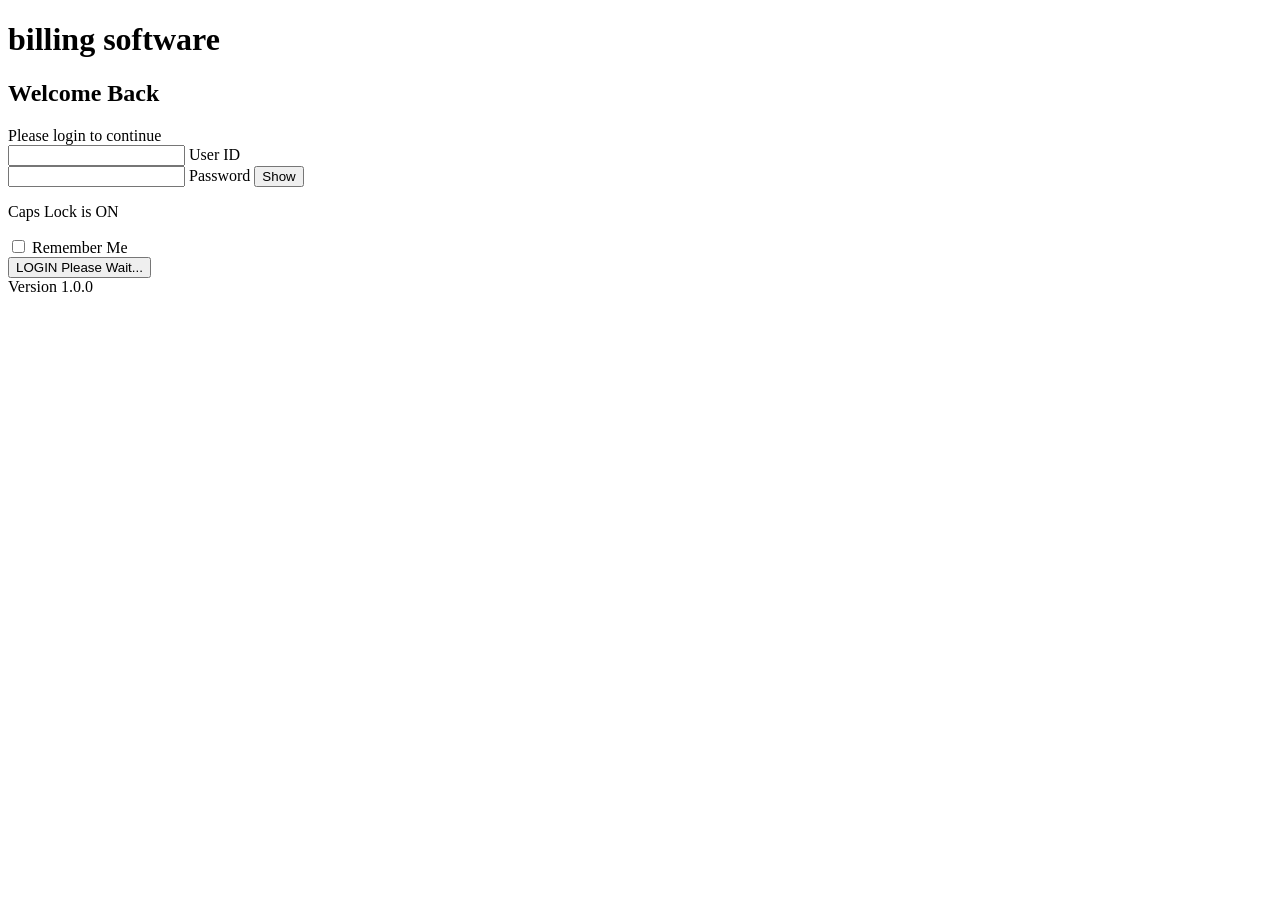
==== login pages/index.html @ ea9a7a9c "Update project" ====
<!DOCTYPE html>
<html lang="en">
<head>

    <meta charset="UTF-8">
    <meta name="viewport" content="width=device-width, initial-scale=1.0">
    
    <title>billing software</title>
    
    <link rel="stylesheet" href="login.css">

</head>
<body>
        
    <div class="background"></div>
    
    <div class="login-card">
        
        <div class="logo">
        <h1>billing software</h1>

        <!--    <p>PRODUCT MANAGER</p> -->

        </div>
        <h2>Welcome Back</h2>
        <span class="subtitle">Please login to continue</span>

        <!-- USER ID -->

        <div class="input-box">
            <input type="text" id="userid" required>
            <label>User ID</label>
        </div>

        <!-- PASSWORD -->

        <div class="input-box password-box">
            <input type="password" id="password" required>
            <label>Password</label>
            <button type="button" class="show-btn" id="showPassword">
                Show
            </button>
        </div>

        <!-- CAPS LOCK -->

        <p id="capsWarning" class="warning">
            Caps Lock is ON
        </p>

        <!-- REMEMBER ME -->

        <div class="remember">
            <label>
                <input type="checkbox">
                Remember Me
            </label>
        </div>

        <!-- LOGIN -->

        <button class="login-btn" id="loginBtn">
            <span id="loginText">
                LOGIN
            </span>

            <span id="loading" class="hidden">
                Please Wait...
            </span>
        </button>

        <div class="version">
            Version 1.0.0
        </div>
    </div>

    <script src="login.js"></script>

</body>
</html>
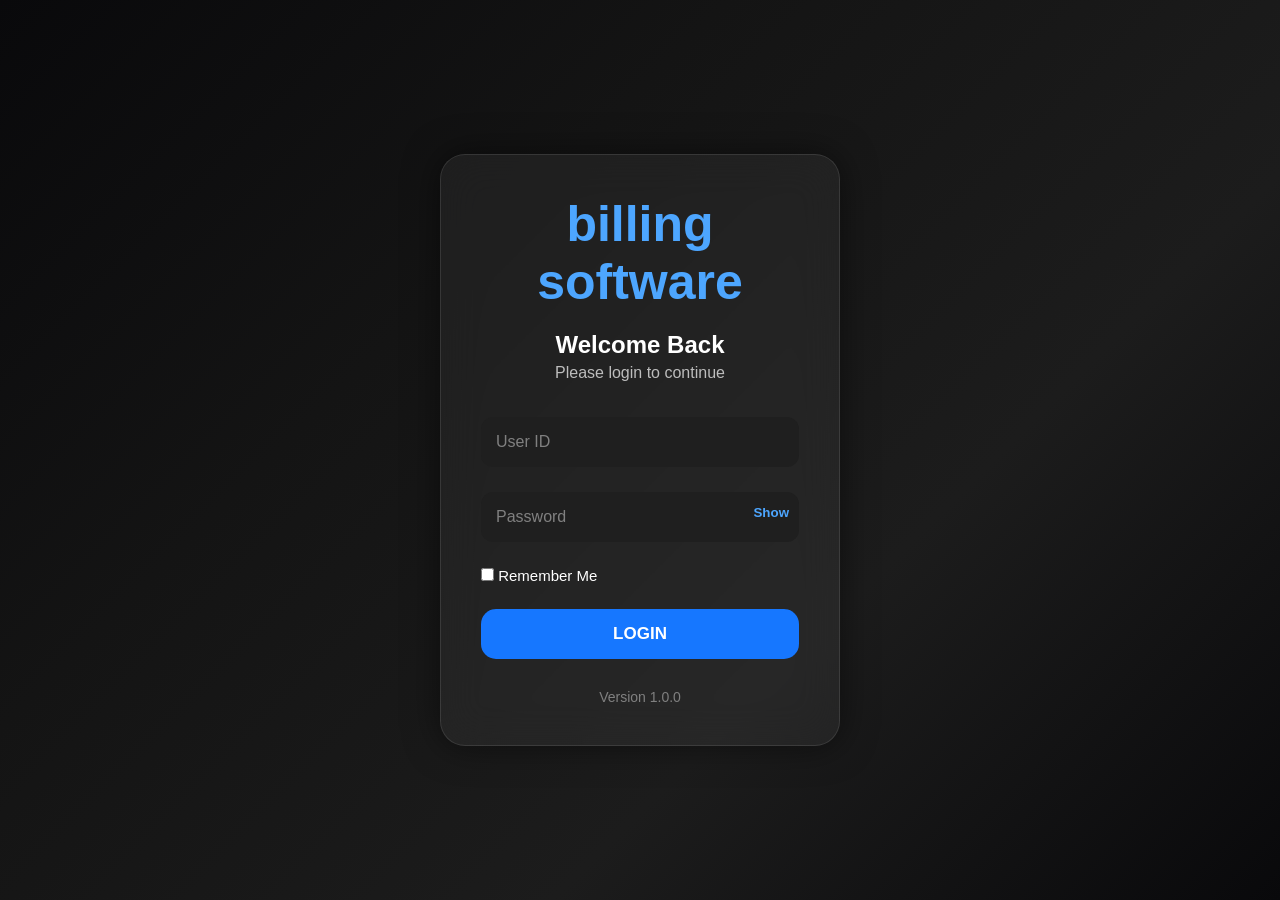
==== commit db90b582: "Update project" ====
--- a/login pages/index.html
+++ b/login pages/index.html
@@ -7,7 +7,7 @@
     
     <title>billing software</title>
     
-    <link rel="stylesheet" href="login.css">
+    <link rel="stylesheet" href="/login pages/index.css">
 
 </head>
 <body>
@@ -74,7 +74,7 @@
         </div>
     </div>
 
-    <script src="login.js"></script>
+    <script src="/login pages/index.js"></script>
 
 </body>
 </html>
--- a/login pages/index.css
+++ b/login pages/index.css
@@ -0,0 +1,338 @@
+*{
+    margin:0;
+    padding:0;
+    box-sizing:border-box;
+}
+
+
+body{
+
+    height:100vh;
+
+    font-family:Segoe UI,sans-serif;
+
+    display:flex;
+    justify-content:center;
+    align-items:center;
+
+    background:#09090b;
+
+    overflow:hidden;
+
+}
+
+
+.background{
+
+    position:absolute;
+
+    width:100%;
+    height:100%;
+
+    background:
+
+    linear-gradient(
+    135deg,
+    #09090b,
+    #141414,
+    #1c1c1c,
+    #09090b);
+
+    animation:bgAnimation 8s infinite alternate;
+
+}
+
+
+@keyframes bgAnimation{
+
+    from{
+        filter:brightness(100%);
+    }
+
+    to{
+        filter:brightness(130%);
+    }
+
+}
+
+
+.login-card{
+
+    width:400px;
+
+    padding:40px;
+
+    border-radius:25px;
+
+    background:
+    rgba(255,255,255,0.05);
+
+    backdrop-filter:blur(20px);
+
+    border:1px solid rgba(255,255,255,0.1);
+
+    box-shadow:
+    0px 0px 35px rgba(0,0,0,0.5);
+
+    color:white;
+
+    z-index:5;
+
+    animation:card 1s ease;
+
+}
+
+
+@keyframes card{
+
+    from{
+
+        opacity:0;
+        transform:translateY(40px);
+
+    }
+
+    to{
+
+        opacity:1;
+        transform:translateY(0px);
+
+    }
+
+}
+
+
+.logo{
+
+    text-align:center;
+    margin-bottom:20px;
+
+}
+
+
+.logo h1{
+
+    font-size:50px;
+    color:#4da6ff;
+
+}
+
+
+.logo p{
+
+    letter-spacing:4px;
+    font-size:14px;
+
+}
+
+
+h2{
+
+    text-align:center;
+    margin-bottom:5px;
+
+}
+
+
+.subtitle{
+
+    display:block;
+    text-align:center;
+    color:#bdbdbd;
+    margin-bottom:35px;
+
+}
+
+
+.input-box{
+
+    position:relative;
+    margin-bottom:25px;
+
+}
+
+
+.input-box input{
+
+    width:100%;
+    padding:16px;
+
+    border:none;
+    outline:none;
+
+    border-radius:12px;
+
+    background:#1f1f1f;
+
+    color:white;
+
+    font-size:16px;
+
+    transition:.3s;
+
+}
+
+
+.input-box input:focus{
+
+    box-shadow:
+    0px 0px 15px
+    rgba(77,166,255,.4);
+
+}
+
+
+.input-box label{
+
+    position:absolute;
+
+    left:15px;
+    top:16px;
+
+    color:gray;
+
+    pointer-events:none;
+
+    transition:.3s;
+
+}
+
+
+.input-box input:focus~label,
+.input-box input:valid~label{
+
+    top:-10px;
+
+    left:10px;
+
+    background:#09090b;
+
+    padding:2px 8px;
+
+    color:#4da6ff;
+
+    font-size:13px;
+
+}
+
+
+.password-box{
+
+    position:relative;
+
+}
+
+
+.show-btn{
+
+    position:absolute;
+
+    right:10px;
+    top:13px;
+
+    border:none;
+
+    background:none;
+
+    color:#4da6ff;
+
+    cursor:pointer;
+
+    font-weight:bold;
+
+}
+
+
+.warning{
+
+    color:#ff6b6b;
+
+    display:none;
+
+    margin-bottom:15px;
+
+    font-size:14px;
+
+}
+
+
+.remember{
+
+    margin-bottom:25px;
+    font-size:15px;
+
+}
+
+
+.login-btn{
+
+    width:100%;
+    padding:15px;
+
+    border:none;
+
+    border-radius:15px;
+
+    background:#1677ff;
+
+    color:white;
+
+    cursor:pointer;
+
+    font-size:17px;
+
+    font-weight:bold;
+
+    transition:.3s;
+
+}
+
+
+.login-btn:hover{
+
+    transform:translateY(-2px);
+
+    box-shadow:
+    0px 0px 25px
+    rgba(22,119,255,.4);
+
+}
+
+
+.hidden{
+
+    display:none;
+
+}
+
+
+.forgot{
+
+    margin-top:25px;
+    text-align:center;
+    cursor:pointer;
+    color:#c8c8c8;
+
+}
+
+
+.version{
+
+    text-align:center;
+    margin-top:30px;
+    color:gray;
+    font-size:14px;
+
+}
+
+
+@media(max-width:500px){
+
+.login-card{
+
+    width:90%;
+    padding:30px;
+
+}
+
+}
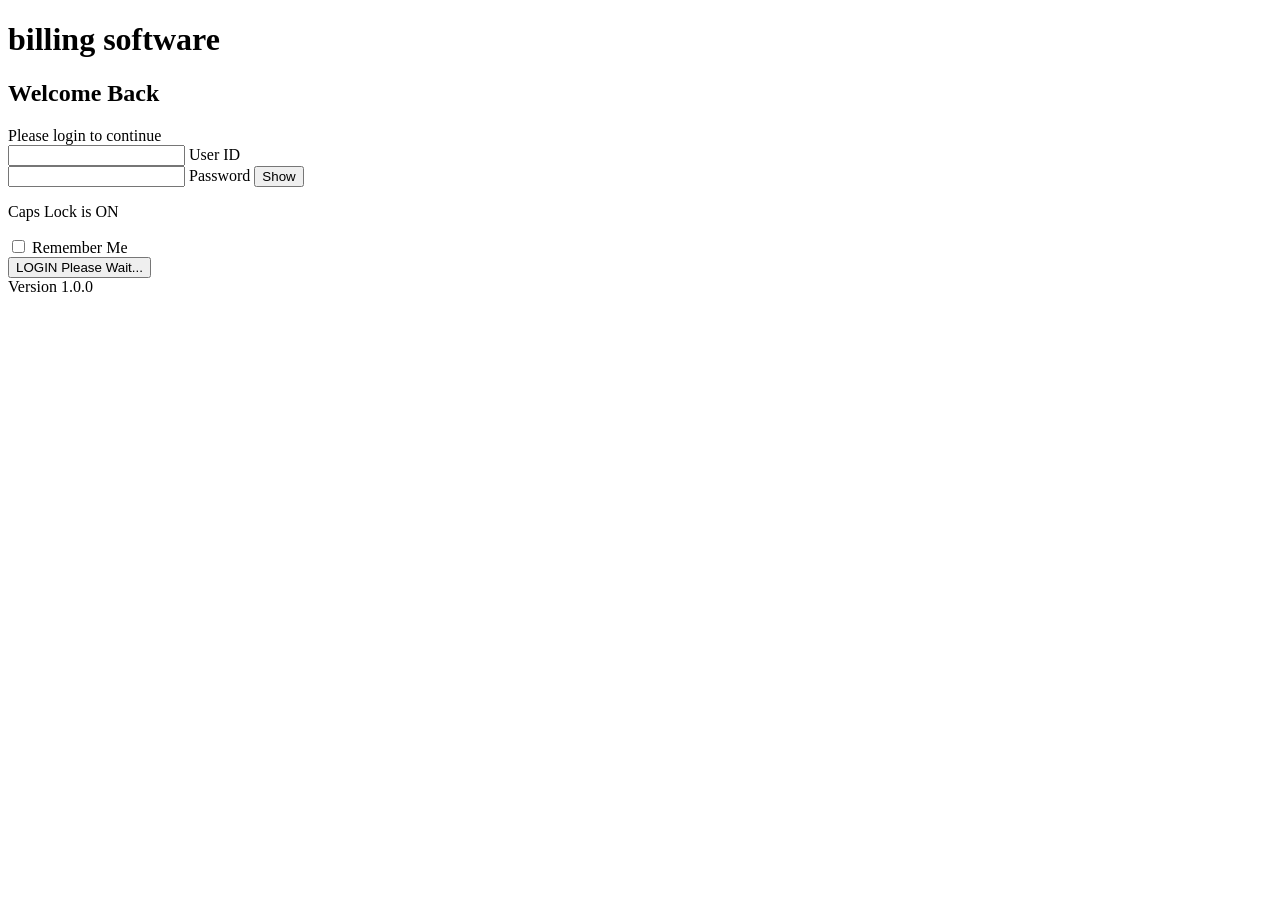
==== commit 59c67e39: "Update project" ====
--- a/login pages/index.html
+++ b/login pages/index.html
@@ -7,7 +7,7 @@
     
     <title>billing software</title>
     
-    <link rel="stylesheet" href="/login pages/index.css">
+    <link rel="stylesheet" href="../index.css">
 
 </head>
 <body>
@@ -74,7 +74,7 @@
         </div>
     </div>
 
-    <script src="/login pages/index.js"></script>
+    <script src="../index.js"></script>
 
 </body>
 </html>
